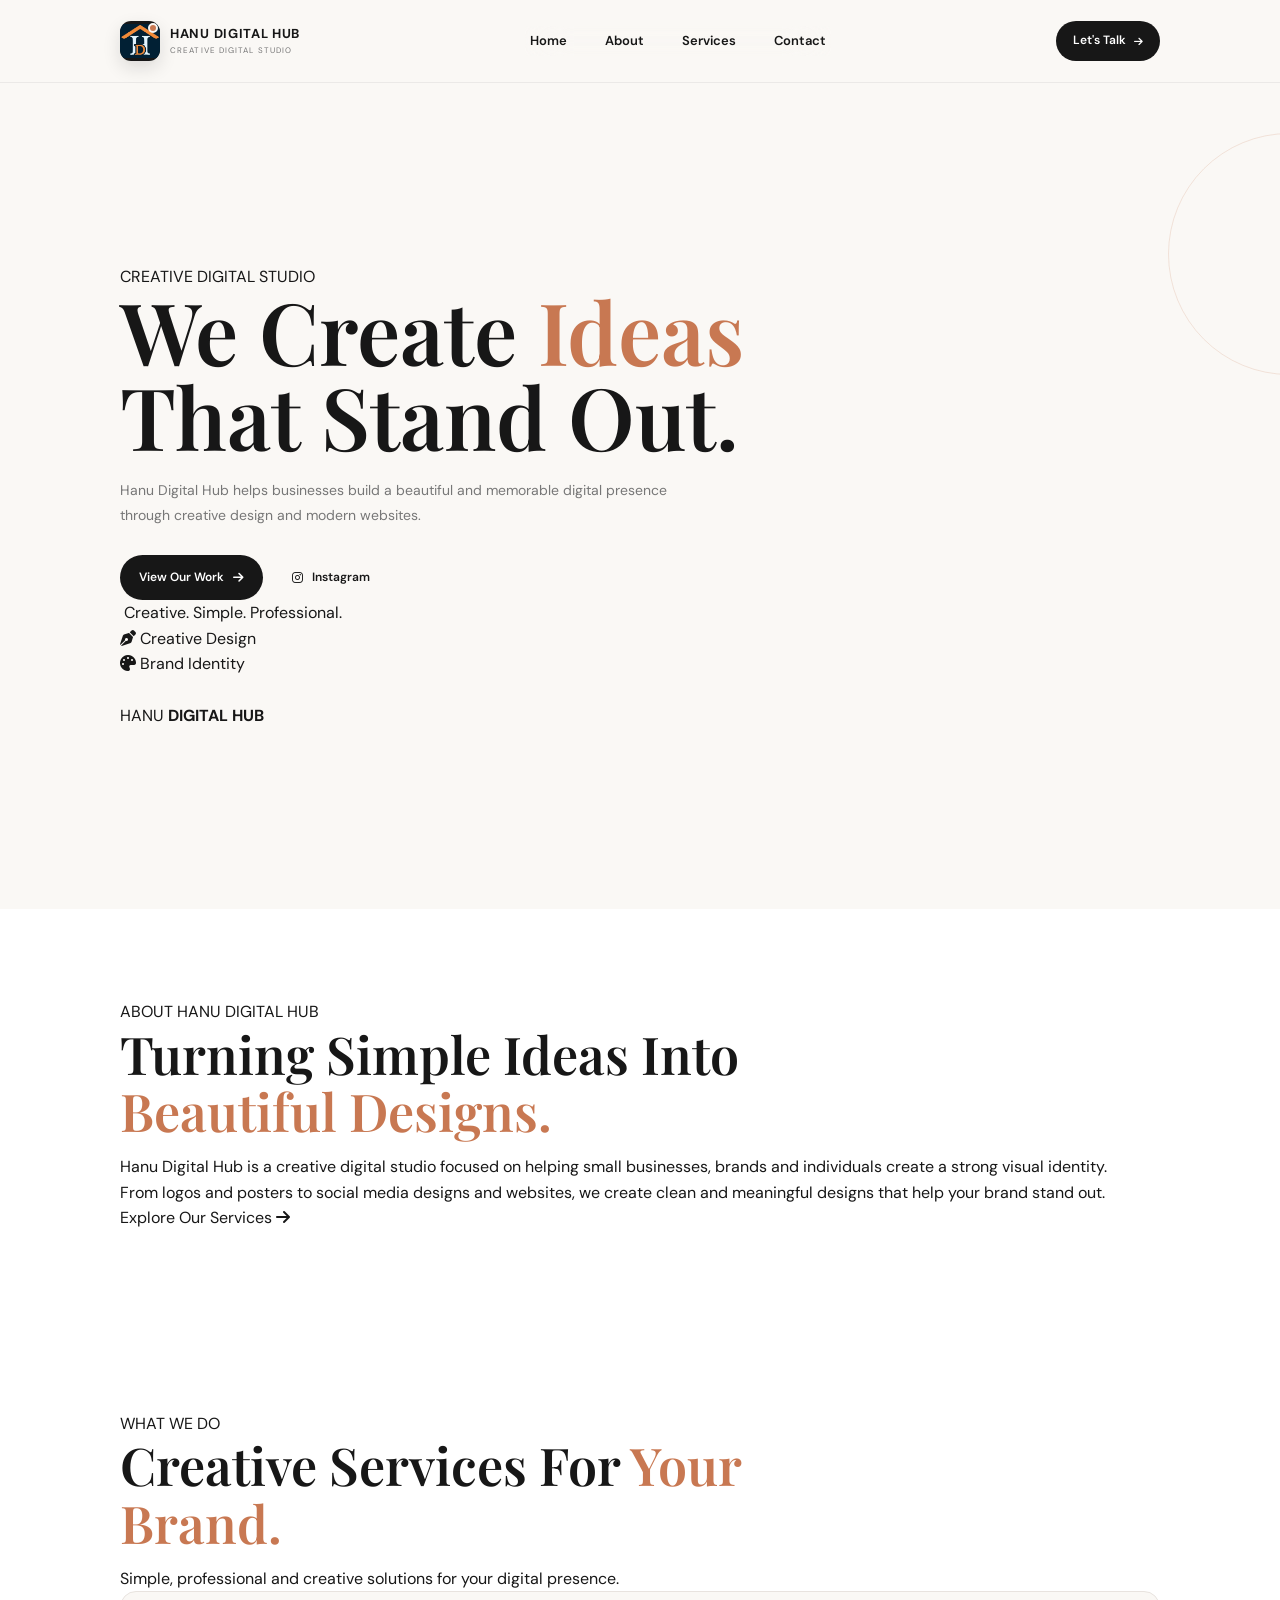
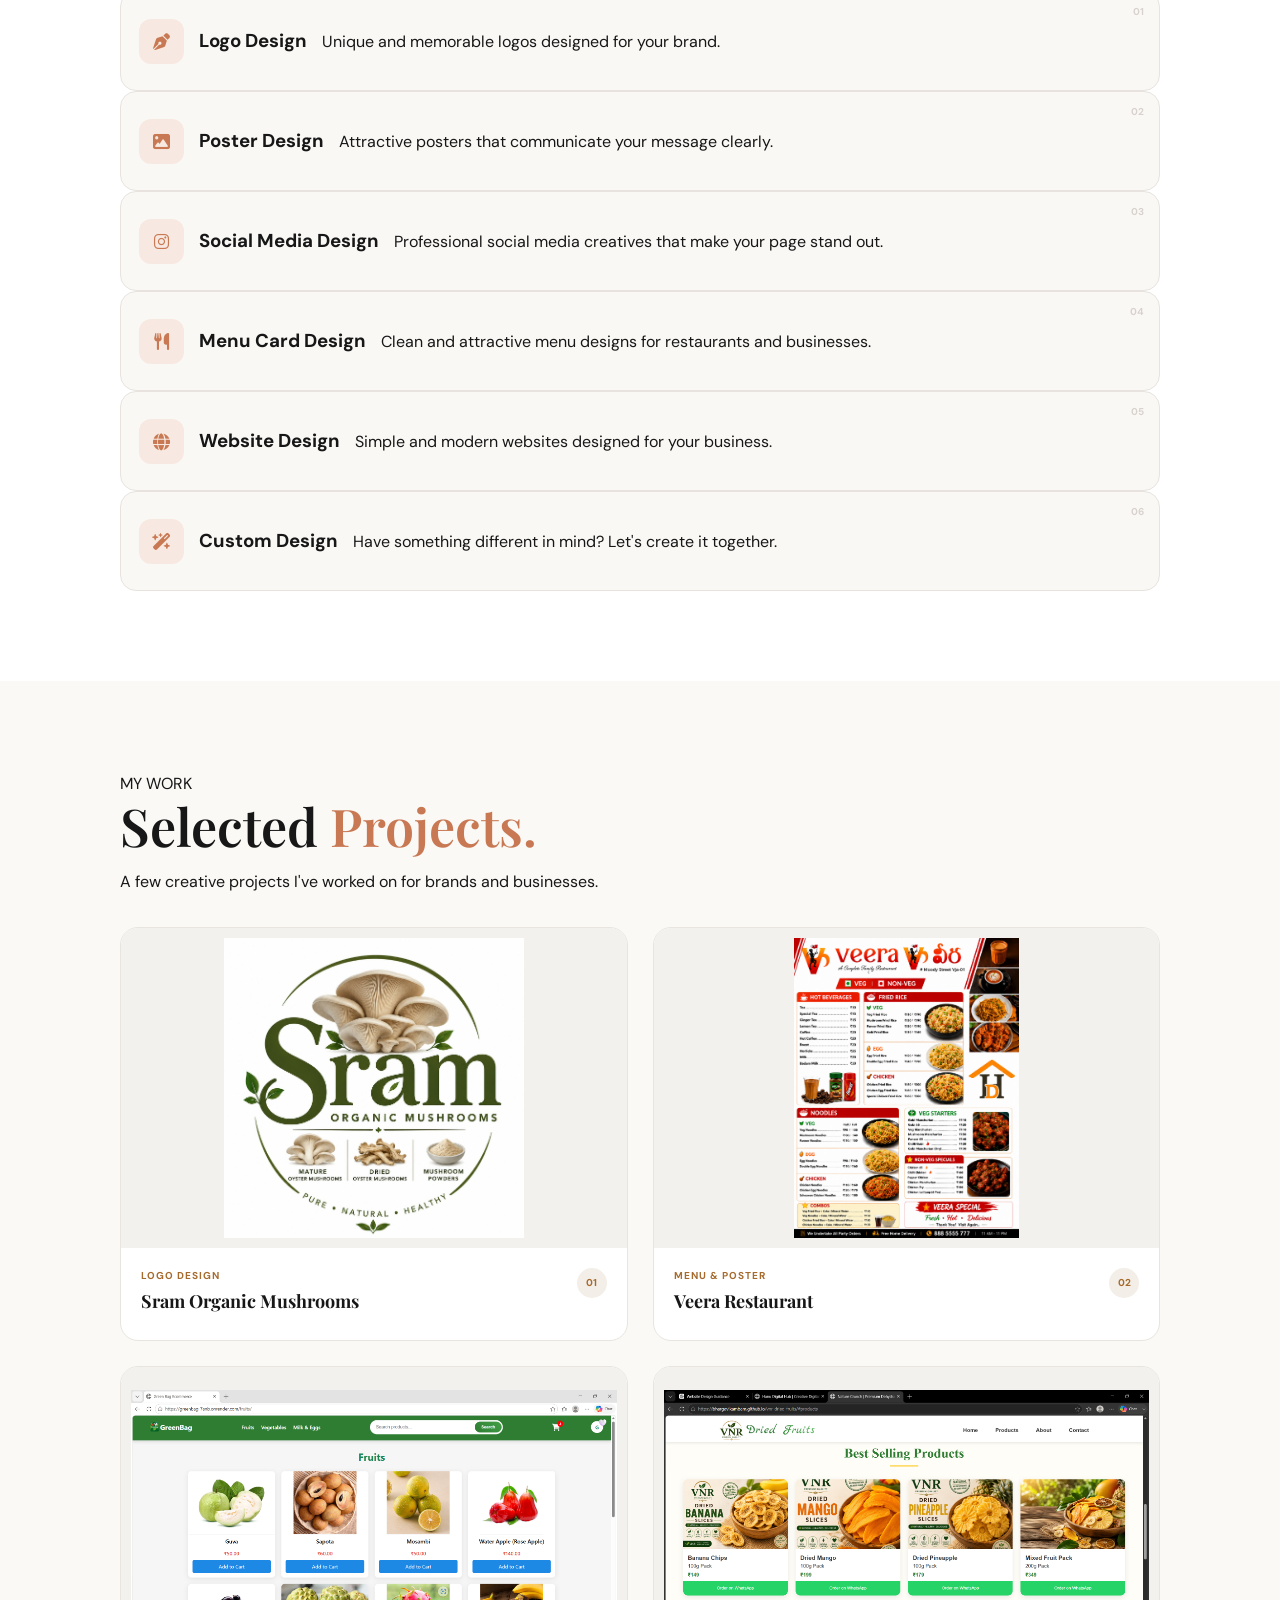
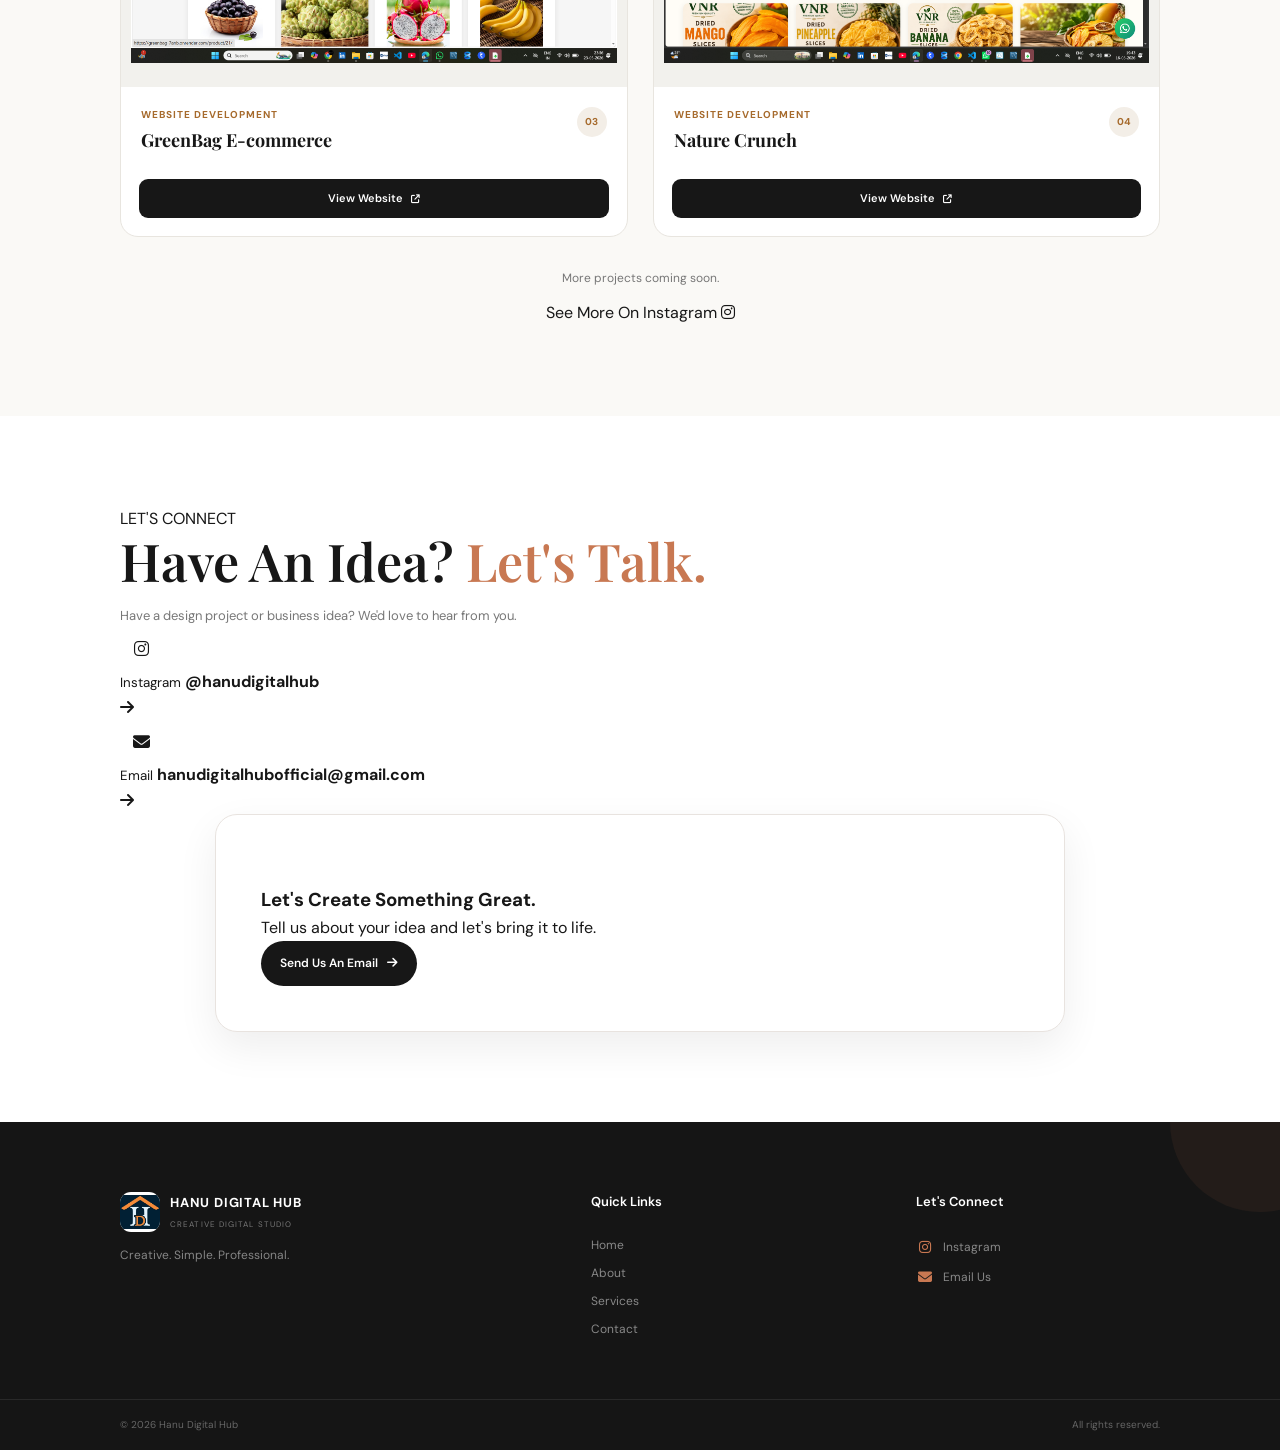
==== index.html @ 03ef4102 "Initial Hanu Digital Hub website" ====
<!DOCTYPE html>
<html lang="en">

<head>

    <meta charset="UTF-8">

    <meta name="viewport" content="width=device-width, initial-scale=1.0">

    <meta name="description"
        content="Hanu Digital Hub - Creative digital design studio offering logo, poster, social media and website design.">

    <title>Hanu Digital Hub | Creative Digital Studio</title>


    <!-- Google Fonts -->

    <link rel="preconnect" href="https://fonts.googleapis.com">

    <link rel="preconnect" href="https://fonts.gstatic.com" crossorigin>

    <link href="https://fonts.googleapis.com/css2?family=DM+Sans:wght@400;500;600;700&family=Playfair+Display:wght@500;600;700&display=swap"
        rel="stylesheet">


    <!-- Font Awesome -->

    <link rel="stylesheet"
        href="https://cdnjs.cloudflare.com/ajax/libs/font-awesome/6.7.2/css/all.min.css">


    <!-- Your CSS -->

    <link rel="stylesheet" href="style.css">

</head>


<body>


    <!-- =========================
         NAVBAR
    ========================== -->
<header class="header">

    <div class="container nav">

        <!-- Brand -->
        <a href="index.html" class="brand">

            <div class="brand-mark">
    <img src="images/logo.jpg" alt="Hanu Digital Hub Logo">
</div>

            <div class="brand-text">

                <strong>
                    HANU DIGITAL HUB
                </strong>

                <span>
                    Creative Digital Studio
                </span>

            </div>

        </a>


        <!-- Mobile Menu Button -->

        <input
            type="checkbox"
            id="menu-toggle"
            class="menu-checkbox"
        >

        <label
            for="menu-toggle"
            class="menu-button"
            aria-label="Open menu"
        >

            <span></span>
            <span></span>
            <span></span>

        </label>


        <!-- Navigation -->

        <nav class="nav-menu">

            <a href="index.html">
                Home
            </a>

            <a href="about.html">
                About
            </a>

            <a href="services.html">
                Services
            </a>

            <a href="contact.html">
                Contact
            </a>

        </nav>


        <!-- Desktop CTA -->

        <a href="contact.html" class="nav-contact">
            Let's Talk
            <i class="fa-solid fa-arrow-right"></i>
        </a>

    </div>

</header>



    <!-- =========================
         HOME
    ========================== -->

    <section id="home" class="hero">

        <div class="container hero-container">


            <div class="hero-content">


                <span class="section-label">
                    CREATIVE DIGITAL STUDIO
                </span>


                <h1>
                    We Create
                    <span>Ideas</span>
                    That Stand Out.
                </h1>


                <p>
                    Hanu Digital Hub helps businesses build
                    a beautiful and memorable digital presence
                    through creative design and modern websites.
                </p>


                <div class="hero-buttons">

                    <a href="#portfolio" class="btn btn-primary">
                        View Our Work
                        <i class="fa-solid fa-arrow-right"></i>
                    </a>


                    <a href="https://www.instagram.com/hanudigitalhub/"
                        target="_blank"
                        class="btn btn-outline">

                        <i class="fa-brands fa-instagram"></i>

                        Instagram

                    </a>

                </div>


                <!-- Small trust line -->

                <div class="hero-note">

                    <i class="fa-solid fa-sparkles"></i>

                    <span>
                        Creative. Simple. Professional.
                    </span>

                </div>


            </div>


            <!-- Hero Visual -->

            <div class="hero-visual">

                <div class="hero-card card-one">

                    <i class="fa-solid fa-pen-nib"></i>

                    <span>
                        Creative Design
                    </span>

                </div>


                <div class="hero-card card-two">

                    <i class="fa-solid fa-palette"></i>

                    <span>
                        Brand Identity
                    </span>

                </div>

<br>
                <div class="hero-main-circle">

                    <div>

                        <span>
                            HANU
                        </span>

                        <strong>
                            DIGITAL HUB
                        </strong>

                    </div>

                </div>

            </div>


        </div>

    </section>



    <!-- =========================
         ABOUT
    ========================== -->

    <section id="about" class="section about">

        <div class="container about-container">


            <div class="about-content">

                <span class="section-label">
                    ABOUT HANU DIGITAL HUB
                </span>


                <h2>
                    Turning Simple Ideas Into
                    <span>Beautiful Designs.</span>
                </h2>


                <p>
                    Hanu Digital Hub is a creative digital studio
                    focused on helping small businesses, brands
                    and individuals create a strong visual identity.
                </p>


                <p>
                    From logos and posters to social media designs
                    and websites, we create clean and meaningful
                    designs that help your brand stand out.
                </p>


                <a href="#services" class="text-link">

                    Explore Our Services

                    <i class="fa-solid fa-arrow-right"></i>

                </a>

            </div>


        </div>

    </section>



    <!-- =========================
         SERVICES
    ========================== -->

    <section id="services" class="section services">

        <div class="container">


            <div class="section-heading centered">

                <span class="section-label">
                    WHAT WE DO
                </span>

                <h2>
                    Creative Services For
                    <span>Your Brand.</span>
                </h2>

                <p>
                    Simple, professional and creative solutions
                    for your digital presence.
                </p>

            </div>


            <div class="services-grid">


                <!-- Service 1 -->

                <div class="service-card">

                    <div class="service-icon">

                        <i class="fa-solid fa-pen-nib"></i>

                    </div>

                    <span class="service-number">
                        01
                    </span>

                    <h3>
                        Logo Design
                    </h3>

                    <p>
                        Unique and memorable logos
                        designed for your brand.
                    </p>

                </div>


                <!-- Service 2 -->

                <div class="service-card">

                    <div class="service-icon">

                        <i class="fa-solid fa-image"></i>

                    </div>

                    <span class="service-number">
                        02
                    </span>

                    <h3>
                        Poster Design
                    </h3>

                    <p>
                        Attractive posters that
                        communicate your message clearly.
                    </p>

                </div>


                <!-- Service 3 -->

                <div class="service-card">

                    <div class="service-icon">

                        <i class="fa-brands fa-instagram"></i>

                    </div>

                    <span class="service-number">
                        03
                    </span>

                    <h3>
                        Social Media Design
                    </h3>

                    <p>
                        Professional social media creatives
                        that make your page stand out.
                    </p>

                </div>


                <!-- Service 4 -->

                <div class="service-card">

                    <div class="service-icon">

                        <i class="fa-solid fa-utensils"></i>

                    </div>

                    <span class="service-number">
                        04
                    </span>

                    <h3>
                        Menu Card Design
                    </h3>

                    <p>
                        Clean and attractive menu designs
                        for restaurants and businesses.
                    </p>

                </div>


                <!-- Service 5 -->

                <div class="service-card">

                    <div class="service-icon">

                        <i class="fa-solid fa-globe"></i>

                    </div>

                    <span class="service-number">
                        05
                    </span>

                    <h3>
                        Website Design
                    </h3>

                    <p>
                        Simple and modern websites
                        designed for your business.
                    </p>

                </div>


                <!-- Service 6 -->

                <div class="service-card">

                    <div class="service-icon">

                        <i class="fa-solid fa-wand-magic-sparkles"></i>

                    </div>

                    <span class="service-number">
                        06
                    </span>

                    <h3>
                        Custom Design
                    </h3>

                    <p>
                        Have something different in mind?
                        Let's create it together.
                    </p>

                </div>


            </div>

        </div>

    </section>

<!-- =========================
     SELECTED WORK
========================== -->

<section id="portfolio" class="section portfolio">

    <div class="container">

        <div class="section-heading">

            <span class="section-label">
                MY WORK
            </span>

            <h2>
                Selected
                <span>Projects.</span>
            </h2>

            <p>
                A few creative projects I've worked on
                for brands and businesses.
            </p>

        </div>


        <div class="portfolio-grid">


            <!-- PROJECT 1 - LOGO -->

            <div class="portfolio-card">

                <div class="portfolio-image">

                    <img
                        src="images/logodesign.jpeg"
                        alt="Sram Organic Mushrooms Logo Design"
                    >

                </div>

                <div class="portfolio-info">

                    <div>

                        <span>
                            Logo Design
                        </span>

                        <h3>
                            Sram Organic Mushrooms
                        </h3>

                    </div>

                    <span class="project-number">
                        01
                    </span>

                </div>

            </div>



            <!-- PROJECT 2 - MENU POSTER -->

            <div class="portfolio-card">

                <div class="portfolio-image">

                    <img
                        src="images/poster.png"
                        alt="Veera Restaurant Menu Poster Design"
                    >

                </div>

                <div class="portfolio-info">

                    <div>

                        <span>
                            Menu & Poster
                        </span>

                        <h3>
                            Veera Restaurant
                        </h3>

                    </div>

                    <span class="project-number">
                        02
                    </span>

                </div>

            </div>



            <!-- PROJECT 3 - WEBSITE -->

            <div class="portfolio-card">

                <div class="portfolio-image">

                    <img
                        src="images/project.png"
                        alt="GreenBag E-commerce Website"
                    >

                </div>

                <div class="portfolio-info">

                    <div>

                        <span>
                            Website Development
                        </span>

                        <h3>
                            GreenBag E-commerce
                        </h3>

                    </div>

                    <span class="project-number">
                        03
                    </span>

                </div>

                <a
                    href="https://greenbag-7anb.onrender.com/"
                    target="_blank"
                    rel="noopener noreferrer"
                    class="project-view"
                >
                    View Website
                    <i class="fa-solid fa-arrow-up-right-from-square"></i>
                </a>

            </div>
            <!-- PROJECT 5 - NATURE CRUNCH -->

<div class="portfolio-card">

    <div class="portfolio-image">

        <img
            src="images/project2.png"
            alt="Nature Crunch Dehydrated Fruits Website"
        >

    </div>

    <div class="portfolio-info">

        <div>

            <span>
                Website Development
            </span>

            <h3>
                Nature Crunch
            </h3>

        </div>

        <span class="project-number">
            04
        </span>

    </div>

    <a
        href="https://bhargavikambam.github.io/vnr-dried-fruits/#products"
        target="_blank"
        rel="noopener noreferrer"
        class="project-view"
    >
        View Website
        <i class="fa-solid fa-arrow-up-right-from-square"></i>
    </a>

</div>


        </div>


        <div class="portfolio-bottom">

            <p>
                More projects coming soon.
            </p>

            <a
                href="https://www.instagram.com/HANU_DIGITALHUB/"
                target="_blank"
                rel="noopener noreferrer"
                class="text-link"
            >
                See More On Instagram
                <i class="fa-brands fa-instagram"></i>
            </a>

        </div>

    </div>

</section>



    <!-- =========================
         CONTACT
    ========================== -->

    <section id="contact" class="section contact">

        <div class="container contact-container">


            <div class="contact-content">

                <span class="section-label">
                    LET'S CONNECT
                </span>


                <h2>
                    Have An Idea?
                    <span>Let's Talk.</span>
                </h2>


                <p>
                    Have a design project or business idea?
                    We'd love to hear from you.
                </p>


                <!-- Instagram -->

                <a href="https://www.instagram.com/hanudigitalhub/"
                    target="_blank"
                    class="contact-item">

                    <div class="contact-icon">

                        <i class="fa-brands fa-instagram"></i>

                    </div>

                    <div>

                        <small>
                            Instagram
                        </small>

                        <strong>
                            @hanudigitalhub
                        </strong>

                    </div>

                    <i class="fa-solid fa-arrow-right"></i>

                </a>


                <!-- Email -->

                <a href="mailto:hanudigitalhubofficial@gmail.com"
                    class="contact-item">

                    <div class="contact-icon">

                        <i class="fa-solid fa-envelope"></i>

                    </div>

                    <div>

                        <small>
                            Email
                        </small>

                        <strong>
                            hanudigitalhubofficial@gmail.com
                        </strong>

                    </div>

                    <i class="fa-solid fa-arrow-right"></i>

                </a>


            </div>


            <!-- Contact CTA -->

            <div class="contact-box">

                <i class="fa-solid fa-sparkles"></i>

                <h3>
                    Let's Create Something
                    <span>Great.</span>
                </h3>

                <p>
                    Tell us about your idea and
                    let's bring it to life.
                </p>


                <a href="mailto:hanudigitalhubofficial@gmail.com"
                    class="btn btn-primary">

                    Send Us An Email

                    <i class="fa-solid fa-arrow-right"></i>

                </a>

            </div>


        </div>

    </section>

<!-- =========================
     FOOTER
========================= -->

<footer class="footer">

    <div class="container footer-container">

        <!-- Brand -->

        <div class="footer-brand">

            <a href="index.html" class="footer-logo">

               <div class="footer-logo-mark">
    <img src="images/logo.jpg" alt="Hanu Digital Hub Logo">
</div>

                <div>
                    <strong>
                        HANU DIGITAL HUB
                    </strong>

                    <span>
                        Creative Digital Studio
                    </span>
                </div>

            </a>

            <p>
                Creative. Simple. Professional.
            </p>

        </div>


        <!-- Quick Links -->

        <div class="footer-links">

            <h4>
                Quick Links
            </h4>

            <a href="index.html">
                Home
            </a>

            <a href="about.html">
                About
            </a>

            <a href="services.html">
                Services
            </a>

            <a href="contact.html">
                Contact
            </a>

        </div>


        <!-- Connect -->

        <div class="footer-connect">

            <h4>
                Let's Connect
            </h4>

            <a
    href="https://www.instagram.com/HANU_DIGITALHUB/"
                target="_blank"
                rel="noopener noreferrer">

                <i class="fa-brands fa-instagram"></i>

                Instagram

            </a>

            <a
                href="mailto:hanudigitalhubofficial@gmail.com">

                <i class="fa-solid fa-envelope"></i>

                Email Us

            </a>

        </div>

    </div>


    <!-- Bottom -->

    <div class="footer-bottom">

        <div class="container footer-bottom-inner">

            <p>
                © 2026 Hanu Digital Hub
            </p>

            <span>
                All rights reserved.
            </span>

        </div>

    </div>

</footer>


</body>

</html>
---- style.css ----
/* =========================================================
   HANU DIGITAL HUB
   COMPLETE WEBSITE STYLESHEET
   Pages:
   - Home
   - About
   - Services
   - Contact
========================================================= */


/* =========================================================
   1. ROOT VARIABLES
========================================================= */

:root {

    --black: #171717;

    --white: #ffffff;

    --cream: #faf8f5;

    --accent: #c87852;

    --accent-light: #f7e9e1;

    --muted: #777777;

    --border: #e8e3df;

    --light-gray: #f3f1ee;

    --shadow: 0 15px 40px rgba(0, 0, 0, 0.07);

}


/* =========================================================
   2. RESET
========================================================= */

* {
    margin: 0;
    padding: 0;
    box-sizing: border-box;
}

html {
    scroll-behavior: smooth;
}

body {
    margin: 0;

    background: var(--cream);

    color: var(--black);

    font-family: "DM Sans", sans-serif;

    line-height: 1.6;

    overflow-x: hidden;
}

img {
    max-width: 100%;

    display: block;
}

a {
    color: inherit;

    text-decoration: none;
}

button,
input,
textarea {
    font-family: inherit;
}

button {
    cursor: pointer;
}


/* =========================================================
   3. COMMON CONTAINER
========================================================= */

.container {
    width: 100%;

    max-width: 1120px;

    margin: 0 auto;

    padding-left: 20px;
    padding-right: 20px;
}


/* =========================================================
   4. COMMON SECTION
========================================================= */

.section {
    padding-top: 70px;

    padding-bottom: 70px;
}

.section-tag {
    display: inline-block;

    margin-bottom: 12px;

    color: var(--accent);

    font-size: 10px;

    font-weight: 700;

    letter-spacing: 1.8px;

    text-transform: uppercase;
}

.section h2 {
    max-width: 700px;

    margin-bottom: 15px;

    font-family: "Playfair Display", serif;

    font-size: clamp(30px, 7vw, 52px);

    line-height: 1.1;

    font-weight: 600;
}

.section h2 span,
.page-hero h1 span {
    color: var(--accent);
}

.section-description {
    max-width: 650px;

    color: var(--muted);

    font-size: 14px;

    line-height: 1.8;
}


/* =========================================================
   5. PAGE HERO
========================================================= */

.page-hero {
    position: relative;

    padding-top: 75px;

    padding-bottom: 65px;

    overflow: hidden;

    background:
        radial-gradient(
            circle at 90% 20%,
            rgba(200, 120, 82, 0.12),
            transparent 30%
        );
}

.page-hero::after {
    content: "";

    position: absolute;

    width: 130px;
    height: 130px;

    border: 1px solid rgba(200, 120, 82, 0.18);

    border-radius: 50%;

    right: -60px;

    bottom: -60px;

    animation: floatCircle 5s ease-in-out infinite;
}

.page-hero h1 {
    max-width: 700px;

    margin-bottom: 18px;

    font-family: "Playfair Display", serif;

    font-size: clamp(42px, 10vw, 76px);

    line-height: 1.02;

    font-weight: 600;

    animation: fadeUp 0.7s ease both;
}

.page-hero p {
    max-width: 620px;

    color: var(--muted);

    font-size: 14px;

    line-height: 1.8;

    animation: fadeUp 0.7s ease 0.15s both;
}


/* =========================================================
   6. HEADER
========================================================= */

.header {
    position: sticky;

    top: 0;

    z-index: 1000;

    background: rgba(250, 248, 245, 0.94);

    backdrop-filter: blur(18px);

    -webkit-backdrop-filter: blur(18px);

    border-bottom: 1px solid rgba(0, 0, 0, 0.06);

    animation: headerReveal 0.6s ease both;
}

.nav {
    min-height: 74px;

    display: flex;

    align-items: center;

    justify-content: space-between;
}


/* =========================================================
   7. BRAND
========================================================= */

.brand {
    display: flex;

    align-items: center;

    gap: 10px;

    transition: 0.3s ease;
}

.brand:hover {
    transform: translateY(-1px);
}

.brand-mark {
    position: relative;

    width: 40px;
    height: 40px;

    flex-shrink: 0;

    display: grid;

    place-items: center;

    background: var(--black);

    border-radius: 11px;

    overflow: hidden;

    box-shadow:
        0 7px 18px rgba(0, 0, 0, 0.12);

    transition: 0.3s ease;
}

.brand-mark img {
    width: 100%;
    height: 100%;

    object-fit: contain;

    border-radius: inherit;
}

.brand-mark::after {
    content: "";

    position: absolute;

    width: 6px;
    height: 6px;

    top: 2px;
    right: 2px;

    background: var(--accent);

    border: 2px solid var(--cream);

    border-radius: 50%;
}

.brand:hover .brand-mark {
    transform: rotate(-4deg);

    background: var(--accent);
}

.brand-text {
    display: flex;

    flex-direction: column;

    line-height: 1.1;
}

.brand-text strong {
    font-size: 13px;

    letter-spacing: 0.7px;
}

.brand-text span {
    margin-top: 4px;

    color: var(--muted);

    font-size: 8px;

    letter-spacing: 1.1px;

    text-transform: uppercase;
}


/* =========================================================
   8. MOBILE MENU
========================================================= */

.menu-checkbox {
    display: none;
}

.menu-button {
    width: 42px;
    height: 42px;

    display: flex;

    flex-direction: column;

    justify-content: center;

    align-items: center;

    gap: 5px;

    background: var(--white);

    border: 1px solid var(--border);

    border-radius: 12px;

    cursor: pointer;

    transition: 0.3s ease;
}

.menu-button span {
    width: 18px;
    height: 2px;

    background: var(--black);

    border-radius: 5px;

    transition: 0.3s ease;
}

.menu-button:hover {
    border-color: var(--accent);
}


/* Hamburger to X */

.menu-checkbox:checked ~ .menu-button {
    background: var(--black);

    border-color: var(--black);
}

.menu-checkbox:checked ~ .menu-button span {
    background: var(--white);
}

.menu-checkbox:checked ~ .menu-button span:nth-child(1) {
    transform: translateY(7px) rotate(45deg);
}

.menu-checkbox:checked ~ .menu-button span:nth-child(2) {
    opacity: 0;
}

.menu-checkbox:checked ~ .menu-button span:nth-child(3) {
    transform: translateY(-7px) rotate(-45deg);
}


/* =========================================================
   9. NAVIGATION
========================================================= */

.nav-menu {
    position: absolute;

    top: 74px;

    left: 14px;
    right: 14px;

    display: flex;

    flex-direction: column;

    gap: 3px;

    padding: 9px;

    background: rgba(255, 255, 255, 0.98);

    backdrop-filter: blur(20px);

    border: 1px solid var(--border);

    border-radius: 18px;

    box-shadow: 0 20px 50px rgba(0, 0, 0, 0.12);

    opacity: 0;

    visibility: hidden;

    transform: translateY(-12px);

    transition:
        opacity 0.3s ease,
        visibility 0.3s ease,
        transform 0.3s ease;
}

.menu-checkbox:checked ~ .nav-menu {
    opacity: 1;

    visibility: visible;

    transform: translateY(0);
}

.nav-menu a {
    padding: 13px 15px;

    border-radius: 11px;

    color: var(--black);

    font-size: 14px;

    font-weight: 600;

    transition: 0.25s ease;
}

.nav-menu a:hover {
    color: var(--accent);

    background: var(--accent-light);

    padding-left: 20px;
}


/* =========================================================
   10. DESKTOP NAVIGATION
========================================================= */

.nav-contact {
    display: none;

    align-items: center;

    gap: 8px;

    padding: 10px 17px;

    background: var(--black);

    color: var(--white);

    border-radius: 50px;

    font-size: 12px;

    font-weight: 600;

    transition: 0.3s ease;
}

.nav-contact:hover {
    background: var(--accent);

    transform: translateY(-2px);

    box-shadow:
        0 8px 20px rgba(200, 120, 82, 0.25);
}

.nav-contact i {
    font-size: 10px;

    transition: 0.3s ease;
}

.nav-contact:hover i {
    transform: translateX(3px);
}


/* =========================================================
   11. BUTTONS
========================================================= */

.btn {
    display: inline-flex;

    align-items: center;

    justify-content: center;

    gap: 9px;

    min-height: 45px;

    padding: 11px 19px;

    border-radius: 50px;

    font-size: 12px;

    font-weight: 600;

    transition: 0.3s ease;
}

.btn-primary {
    background: var(--black);

    color: var(--white);
}

.btn-primary:hover {
    background: var(--accent);

    transform: translateY(-3px);

    box-shadow:
        0 10px 25px rgba(200, 120, 82, 0.22);
}

.btn-instagram {
    background: #f2e5df;

    color: var(--black);
}

.btn-instagram:hover {
    background: var(--accent);

    color: white;

    transform: translateY(-3px);
}


/* =========================================================
   12. HOME / HERO
========================================================= */

.hero {
    position: relative;

    min-height: calc(100vh - 74px);

    display: flex;

    align-items: center;

    padding-top: 70px;

    padding-bottom: 70px;

    overflow: hidden;
}

.hero::before {
    content: "";

    position: absolute;

    width: 240px;
    height: 240px;

    top: 50px;
    right: -130px;

    border: 1px solid rgba(200, 120, 82, 0.18);

    border-radius: 50%;

    animation: floatCircle 6s ease-in-out infinite;
}

.hero-content {
    position: relative;

    z-index: 2;
}

.hero h1 {
    max-width: 800px;

    margin-bottom: 20px;

    font-family: "Playfair Display", serif;

    font-size: clamp(45px, 11vw, 82px);

    line-height: 0.98;

    font-weight: 600;

    animation: fadeUp 0.8s ease both;
}

.hero h1 span {
    color: var(--accent);
}

.hero p {
    max-width: 580px;

    margin-bottom: 27px;

    color: var(--muted);

    font-size: 14px;

    line-height: 1.8;

    animation: fadeUp 0.8s ease 0.15s both;
}

.hero-buttons {
    display: flex;

    flex-wrap: wrap;

    gap: 10px;

    animation: fadeUp 0.8s ease 0.3s both;
}


/* =========================================================
   13. ABOUT PAGE
========================================================= */

.about {
    background: var(--white);
}

.about-highlight {
    display: flex;

    align-items: flex-start;

    gap: 15px;

    margin-top: 25px;

    padding: 20px;

    background: var(--cream);

    border: 1px solid var(--border);

    border-radius: 16px;

    transition: 0.3s ease;
}

.about-highlight:hover {
    transform: translateY(-4px);

    box-shadow: var(--shadow);

    border-color: rgba(200, 120, 82, 0.35);
}

.highlight-icon {
    width: 42px;
    height: 42px;

    flex-shrink: 0;

    display: grid;

    place-items: center;

    background: var(--accent-light);

    color: var(--accent);

    border-radius: 12px;

    transition: 0.3s ease;
}

.about-highlight:hover .highlight-icon {
    background: var(--accent);

    color: var(--white);

    transform: rotate(-5deg);
}

.about-highlight h3 {
    margin-bottom: 4px;

    font-size: 15px;
}

.about-highlight p {
    color: var(--muted);

    font-size: 12px;

    line-height: 1.7;
}


/* =========================================================
   14. SERVICES PAGE
========================================================= */

.services {
    background: var(--white);
}

.services-list {
    display: flex;

    flex-direction: column;

    gap: 14px;

    margin-top: 30px;
}

.service-card {
    position: relative;

    display: flex;

    align-items: center;

    gap: 15px;

    min-height: 100px;

    padding: 18px;

    background: var(--cream);

    border: 1px solid var(--border);

    border-radius: 16px;

    overflow: hidden;

    transition: 0.3s ease;
}

.service-card:hover {
    transform: translateY(-4px);

    border-color: var(--accent);

    background: var(--white);

    box-shadow: var(--shadow);
}

.service-icon {
    width: 45px;
    height: 45px;

    flex-shrink: 0;

    display: grid;

    place-items: center;

    background: var(--accent-light);

    color: var(--accent);

    border-radius: 12px;

    font-size: 17px;

    transition: 0.3s ease;
}

.service-card:hover .service-icon {
    background: var(--accent);

    color: var(--white);

    transform: rotate(-5deg);
}

.service-text {
    padding-right: 25px;
}

.service-text h3 {
    margin-bottom: 5px;

    font-size: 15px;
}

.service-text p {
    margin: 0;

    color: var(--muted);

    font-size: 11px;

    line-height: 1.6;
}

.service-number {
    position: absolute;

    top: 12px;

    right: 15px;

    color: #d8d2ce;

    font-size: 10px;

    font-weight: 700;
}


/* =========================================================
   15. WHY US
========================================================= */

.why-us {
    background: var(--cream);
}

.why-us > .container > p {
    max-width: 620px;

    color: var(--muted);

    font-size: 14px;

    line-height: 1.8;
}

.why-points {
    display: grid;

    gap: 12px;

    margin-top: 25px;
}

.why-points div {
    display: flex;

    align-items: center;

    gap: 10px;

    font-size: 12px;
}

.why-points i {
    width: 22px;
    height: 22px;

    flex-shrink: 0;

    display: grid;

    place-items: center;

    background: var(--accent-light);

    color: var(--accent);

    border-radius: 50%;

    font-size: 9px;
}


/* =========================================================
   16. CONTACT PAGE
========================================================= */

.contact {
    background: var(--white);
}

.contact-box {
    max-width: 850px;

    margin: 0 auto;

    padding: 25px;

    background: var(--white);

    border: 1px solid var(--border);

    border-radius: 22px;

    box-shadow: var(--shadow);

    animation: fadeUp 0.7s ease both;
}

.contact-content p {
    max-width: 600px;

    color: var(--muted);

    font-size: 13px;

    line-height: 1.8;
}


/* =========================================================
   17. CONTACT OPTIONS
========================================================= */

.contact-options {
    display: flex;

    flex-direction: column;

    gap: 10px;

    margin-top: 25px;
}

.contact-card {
    display: flex;

    align-items: center;

    gap: 12px;

    padding: 15px;

    background: var(--cream);

    border: 1px solid var(--border);

    border-radius: 14px;

    transition: 0.3s ease;
}

.contact-card:hover {
    transform: translateY(-3px);

    border-color: var(--accent);

    box-shadow: var(--shadow);
}

.contact-card > i {
    margin-left: auto;

    color: #aaa;

    font-size: 11px;

    transition: 0.3s ease;
}

.contact-card:hover > i {
    color: var(--accent);

    transform: translateX(3px);
}

.contact-icon {
    width: 42px;
    height: 42px;

    flex-shrink: 0;

    display: grid;

    place-items: center;

    border-radius: 12px;

    font-size: 17px;
}

.contact-icon.instagram {
    background: #f2e5df;

    color: var(--accent);
}

.contact-icon.email {
    background: #eeeae7;

    color: var(--black);
}

.contact-card small {
    display: block;

    margin-bottom: 3px;

    color: var(--muted);

    font-size: 8px;

    letter-spacing: 1px;

    font-weight: 700;
}

.contact-card strong {
    display: block;

    font-size: 12px;

    word-break: break-word;
}


/* =========================================================
   18. CONTACT FORM
========================================================= */

.contact-form {
    margin-top: 30px;

    padding-top: 30px;

    border-top: 1px solid var(--border);
}

.form-group {
    margin-bottom: 18px;
}

.form-group label {
    display: block;

    margin-bottom: 7px;

    color: var(--black);

    font-size: 12px;

    font-weight: 600;
}

.form-group input,
.form-group textarea {
    width: 100%;

    padding: 14px 15px;

    background: var(--cream);

    color: var(--black);

    border: 1px solid var(--border);

    border-radius: 12px;

    outline: none;

    font-size: 13px;

    transition: 0.3s ease;
}

.form-group textarea {
    min-height: 130px;

    resize: vertical;
}

.form-group input::placeholder,
.form-group textarea::placeholder {
    color: #aaa;
}

.form-group input:focus,
.form-group textarea:focus {
    background: var(--white);

    border-color: var(--accent);

    box-shadow:
        0 0 0 3px rgba(200, 120, 82, 0.08);
}

.form-button {
    width: 100%;

    border: none;
}

.form-note {
    display: flex;

    justify-content: center;

    align-items: center;

    gap: 6px;

    margin-top: 12px;

    color: #999;

    font-size: 10px;
}

.form-note i {
    color: var(--accent);
}


/* =========================================================
   19. FOOTER
========================================================= */

.footer {
    position: relative;

    padding-top: 55px;

    background: #151515;

    color: var(--white);

    overflow: hidden;
}

.footer::before {
    content: "";

    position: absolute;

    width: 180px;
    height: 180px;

    top: -90px;

    right: -70px;

    background: rgba(200, 120, 82, 0.08);

    border-radius: 50%;

    pointer-events: none;
}

.footer-container {
    position: relative;

    z-index: 1;

    display: grid;

    gap: 38px;
}


/* =========================================================
   20. FOOTER BRAND
========================================================= */

.footer-logo {
    display: inline-flex;

    align-items: center;

    gap: 10px;

    margin-bottom: 14px;

    transition: 0.3s ease;
}

.footer-logo:hover {
    transform: translateY(-2px);
}

.footer-logo-mark {
    width: 40px;
    height: 40px;

    display: grid;

    place-items: center;

    flex-shrink: 0;

    background: var(--white);

    border-radius: 11px;

    overflow: hidden;

    transition: 0.3s ease;
}

.footer-logo-mark img {
    width: 100%;
    height: 100%;

    object-fit: contain;
}

.footer-logo:hover .footer-logo-mark {
    background: var(--accent);

    transform: rotate(-5deg);
}

.footer-logo strong {
    display: block;

    color: var(--white);

    font-size: 13px;

    letter-spacing: 0.8px;
}

.footer-logo span {
    display: block;

    margin-top: 4px;

    color: #777;

    font-size: 8px;

    letter-spacing: 1.1px;

    text-transform: uppercase;
}

.footer-brand > p {
    color: #858585;

    font-size: 12px;
}


/* =========================================================
   21. FOOTER LINKS
========================================================= */

.footer h4 {
    margin-bottom: 14px;

    color: var(--white);

    font-size: 13px;

    font-weight: 600;
}

.footer-links {
    display: flex;

    flex-direction: column;

    gap: 9px;
}

.footer-links a {
    width: fit-content;

    color: #888;

    font-size: 12px;

    transition: 0.25s ease;
}

.footer-links a:hover {
    color: var(--accent);

    transform: translateX(4px);
}


/* =========================================================
   22. FOOTER CONNECT
========================================================= */

.footer-connect {
    display: flex;

    flex-direction: column;

    gap: 11px;
}

.footer-connect a {
    width: fit-content;

    display: flex;

    align-items: center;

    gap: 9px;

    color: #888;

    font-size: 12px;

    transition: 0.25s ease;
}

.footer-connect a i {
    width: 18px;

    color: var(--accent);

    font-size: 14px;

    text-align: center;
}

.footer-connect a:hover {
    color: var(--white);

    transform: translateX(4px);
}


/* =========================================================
   23. FOOTER BOTTOM
========================================================= */

.footer-bottom {
    position: relative;

    margin-top: 45px;

    padding: 17px 0;

    border-top: 1px solid #292929;
}

.footer-bottom-inner {
    display: flex;

    align-items: center;

    justify-content: space-between;

    gap: 10px;
}

.footer-bottom p,
.footer-bottom span {
    color: #666;

    font-size: 10px;
}

.footer-bottom span {
    text-align: right;
}


/* =========================================================
   24. ANIMATIONS
========================================================= */

@keyframes fadeUp {

    from {
        opacity: 0;

        transform: translateY(20px);
    }

    to {
        opacity: 1;

        transform: translateY(0);
    }

}

@keyframes headerReveal {

    from {
        opacity: 0;

        transform: translateY(-15px);
    }

    to {
        opacity: 1;

        transform: translateY(0);
    }

}

@keyframes floatCircle {

    0%,
    100% {
        transform: translateY(0);
    }

    50% {
        transform: translateY(-12px);
    }

}


/* =========================================================
   25. TABLET
========================================================= */

@media (min-width: 600px) {

    .container {
        padding-left: 30px;

        padding-right: 30px;
    }

    .section {
        padding-top: 90px;

        padding-bottom: 90px;
    }

    .contact-box {
        padding: 35px;
    }

    .footer-container {
        grid-template-columns:
            1.5fr
            1fr
            1fr;

        gap: 30px;
    }

}


/* =========================================================
   26. DESKTOP
========================================================= */

@media (min-width: 900px) {

    .container {
        padding-left: 40px;

        padding-right: 40px;
    }

    .nav {
        min-height: 82px;
    }

    /* Hide mobile button */

    .menu-button {
        display: none;
    }

    /* Desktop navigation */

    .nav-menu {
        position: static;

        display: flex;

        flex-direction: row;

        align-items: center;

        gap: 28px;

        padding: 0;

        background: transparent;

        border: none;

        border-radius: 0;

        box-shadow: none;

        opacity: 1;

        visibility: visible;

        transform: none;
    }

    .nav-menu a {
        position: relative;

        padding: 5px;

        font-size: 13px;
    }

    .nav-menu a:hover {
        padding-left: 5px;

        background: transparent;
    }

    .nav-menu a::after {
        content: "";

        position: absolute;

        left: 0;

        bottom: -6px;

        width: 100%;

        height: 2px;

        background: var(--accent);

        border-radius: 5px;

        transform: scaleX(0);

        transform-origin: center;

        transition: 0.3s ease;
    }

    .nav-menu a:hover::after {
        transform: scaleX(1);
    }

    .nav-contact {
        display: flex;
    }


    /* Page hero */

    .page-hero {
        padding-top: 110px;

        padding-bottom: 100px;
    }


    /* Contact */

    .contact-box {
        padding: 45px;
    }

    .contact-options {
        flex-direction: row;
    }

    .contact-card {
        flex: 1;
    }

    .contact-form {
        max-width: 700px;

        margin-left: auto;

        margin-right: auto;
    }


    /* Services */

    .services-list {
        display: grid;

        grid-template-columns:
            repeat(2, 1fr);

        gap: 18px;
    }


    /* Why points */

    .why-points {
        grid-template-columns:
            repeat(2, 1fr);

        max-width: 700px;
    }


    /* Footer */

    .footer {
        padding-top: 70px;
    }

    .footer-container {
        grid-template-columns:
            1.6fr
            1fr
            1fr;

        gap: 80px;
    }

    .footer-bottom {
        margin-top: 60px;
    }

}


/* =========================================================
   27. LARGE DESKTOP
========================================================= */

@media (min-width: 1200px) {

    .hero h1 {
        font-size: 86px;
    }

}


/* =========================================================
   28. SMALL MOBILE
========================================================= */

@media (max-width: 380px) {

    .container {
        padding-left: 16px;

        padding-right: 16px;
    }

    .brand-text strong {
        font-size: 11px;
    }

    .brand-text span {
        font-size: 7px;
    }

    .brand-mark {
        width: 36px;

        height: 36px;
    }

    .menu-button {
        width: 39px;

        height: 39px;
    }

    .page-hero h1 {
        font-size: 39px;
    }

    .hero h1 {
        font-size: 43px;
    }

    .btn {
        width: 100%;
    }

    .hero-buttons {
        flex-direction: column;
    }

    .footer-bottom-inner {
        align-items: flex-start;

        flex-direction: column;
    }

    .footer-bottom span {
        text-align: left;
    }

}


/* =========================================================
   29. ACCESSIBILITY
========================================================= */

@media (prefers-reduced-motion: reduce) {

    *,
    *::before,
    *::after {
        scroll-behavior: auto !important;

        animation-duration: 0.01ms !important;

        animation-iteration-count: 1 !important;

        transition-duration: 0.01ms !important;
    }

}

/* =====================================================
   PORTFOLIO / SELECTED WORK
===================================================== */

.portfolio {
    background: #faf9f6;
}

.portfolio-grid {
    display: grid;
    grid-template-columns: 1fr;
    gap: 20px;
    margin-top: 32px;
}


/* Portfolio Card */

.portfolio-card {
    background: #ffffff;
    border: 1px solid #e8e5df;
    border-radius: 18px;
    overflow: hidden;
    position: relative;
    transition: transform 0.35s ease,
                box-shadow 0.35s ease;
}

.portfolio-card:hover {
    transform: translateY(-5px);
    box-shadow: 0 15px 35px rgba(0, 0, 0, 0.08);
}


/* Image Area */

.portfolio-image {
    width: 100%;
    height: 260px;
    background: #f2f1ed;
    overflow: hidden;
    display: flex;
    align-items: center;
    justify-content: center;
}


/* Actual Image */

.portfolio-image img {
    width: 100%;
    height: 100%;
    display: block;

    /*
       contain keeps logos/posters fully visible.
       Nothing gets cut.
    */

    object-fit: contain;

    padding: 10px;

    transition: transform 0.45s ease;
}


.portfolio-card:hover .portfolio-image img {
    transform: scale(1.03);
}


/* Project Details */

.portfolio-info {
    min-height: 92px;

    padding: 18px 18px 16px;

    display: flex;
    justify-content: space-between;
    align-items: flex-start;

    gap: 12px;
}


/* Category */

.portfolio-info span:not(.project-number) {
    display: block;

    font-size: 10px;
    font-weight: 700;

    text-transform: uppercase;

    letter-spacing: 1px;

    color: #a66a2c;

    margin-bottom: 6px;
}


/* Project Name */

.portfolio-info h3 {
    margin: 0;

    font-family: "Playfair Display", serif;

    font-size: 18px;

    line-height: 1.3;

    color: #171717;
}


/* Number */

.project-number {
    flex-shrink: 0;

    width: 30px;
    height: 30px;

    border-radius: 50%;

    background: #f3eee7;

    display: flex;
    align-items: center;
    justify-content: center;

    font-size: 10px;

    font-weight: 700;

    color: #a66a2c;
}


/* View Website */

.project-view {
    display: flex;
    align-items: center;
    justify-content: center;

    gap: 8px;

    margin: 0 18px 18px;

    padding: 11px 15px;

    border-radius: 9px;

    background: #171717;

    color: #ffffff;

    text-decoration: none;

    font-size: 11px;

    font-weight: 600;

    transition: 0.3s ease;
}

.project-view:hover {
    background: #a66a2c;
}

.project-view i {
    font-size: 9px;
}


/* Bottom Instagram */

.portfolio-bottom {
    margin-top: 32px;

    display: flex;

    flex-direction: column;

    align-items: center;

    gap: 12px;

    text-align: center;
}

.portfolio-bottom p {
    margin: 0;

    font-size: 12px;

    color: #777;
}


/* =====================================================
   TABLET
===================================================== */

@media (min-width: 650px) {

    .portfolio-grid {
        grid-template-columns: repeat(2, 1fr);
        gap: 22px;
    }

    .portfolio-image {
        height: 280px;
    }

}


/* =====================================================
   DESKTOP
===================================================== */

@media (min-width: 1000px) {

    .portfolio-grid {
        grid-template-columns: repeat(2, 1fr);
        gap: 25px;
    }

    .portfolio-image {
        height: 320px;
    }

    .portfolio-info {
        padding: 20px;
    }

}


/* =====================================================
   JAVASCRIPT EFFECTS
===================================================== */

body {
    opacity: 1;
    transition: opacity 0.3s ease;
}

body.page-loaded {
    opacity: 1;
}

.nav-menu a.active {
    color: var(--accent);
}

@media (min-width: 900px) {

    .nav-menu a.active::after {
        transform: scaleX(1);
    }

}


/* Scroll reveal */

.reveal {
    opacity: 0;

    transform: translateY(20px);

    transition:
        opacity 0.6s ease,
        transform 0.6s ease;
}

.reveal.revealed {
    opacity: 1;

    transform: translateY(0);
}
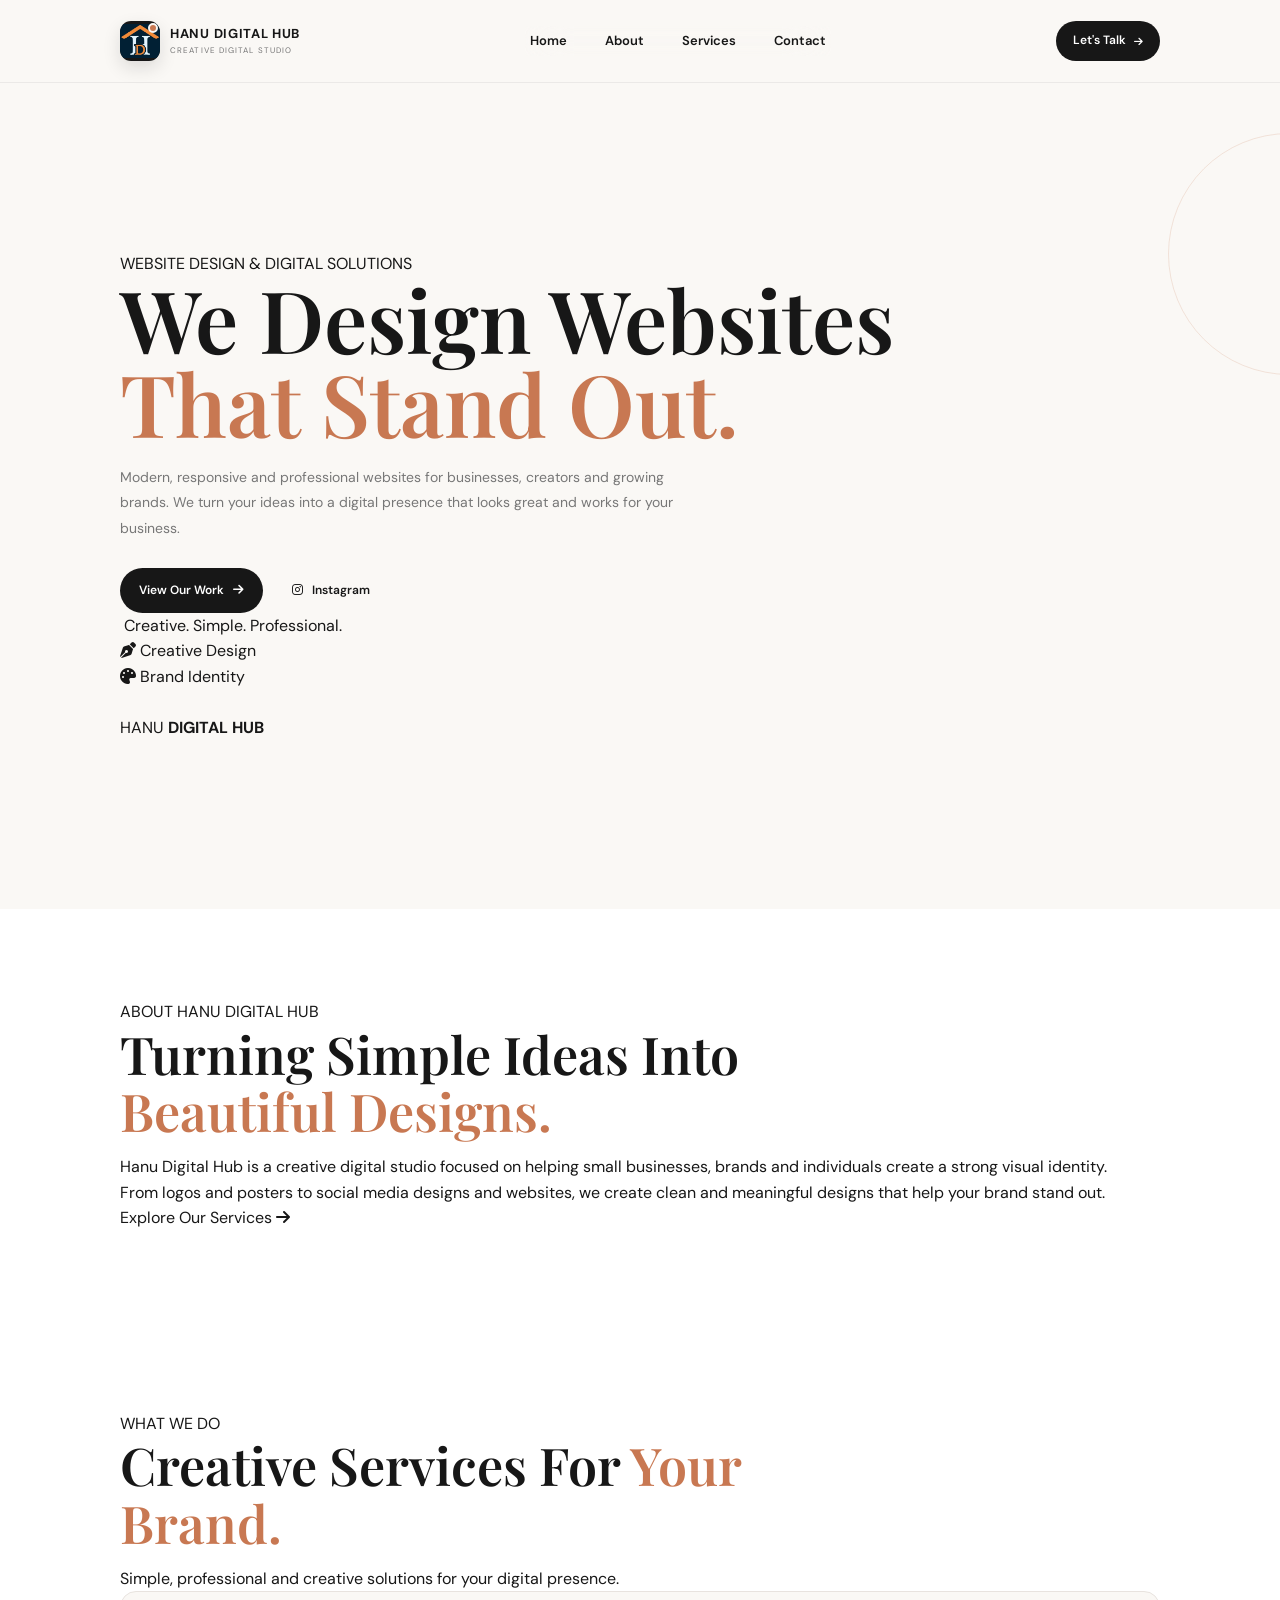
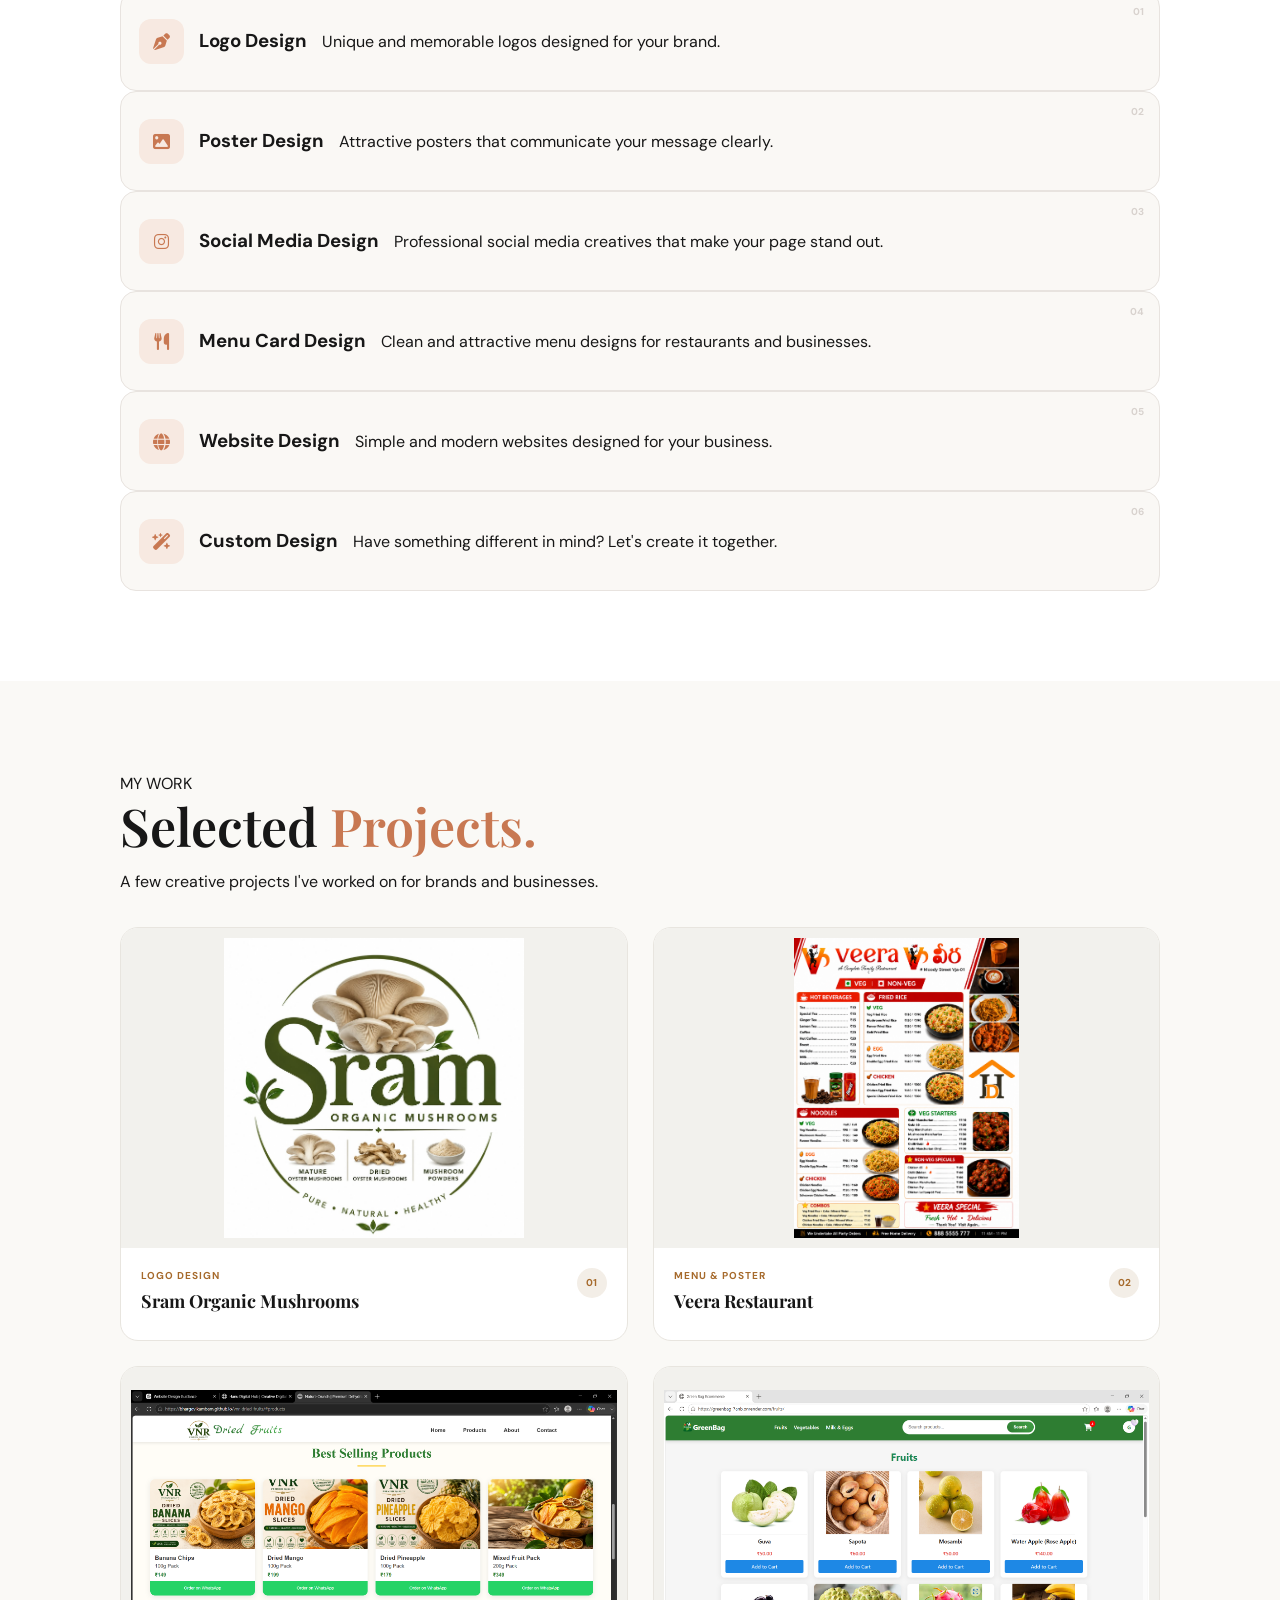
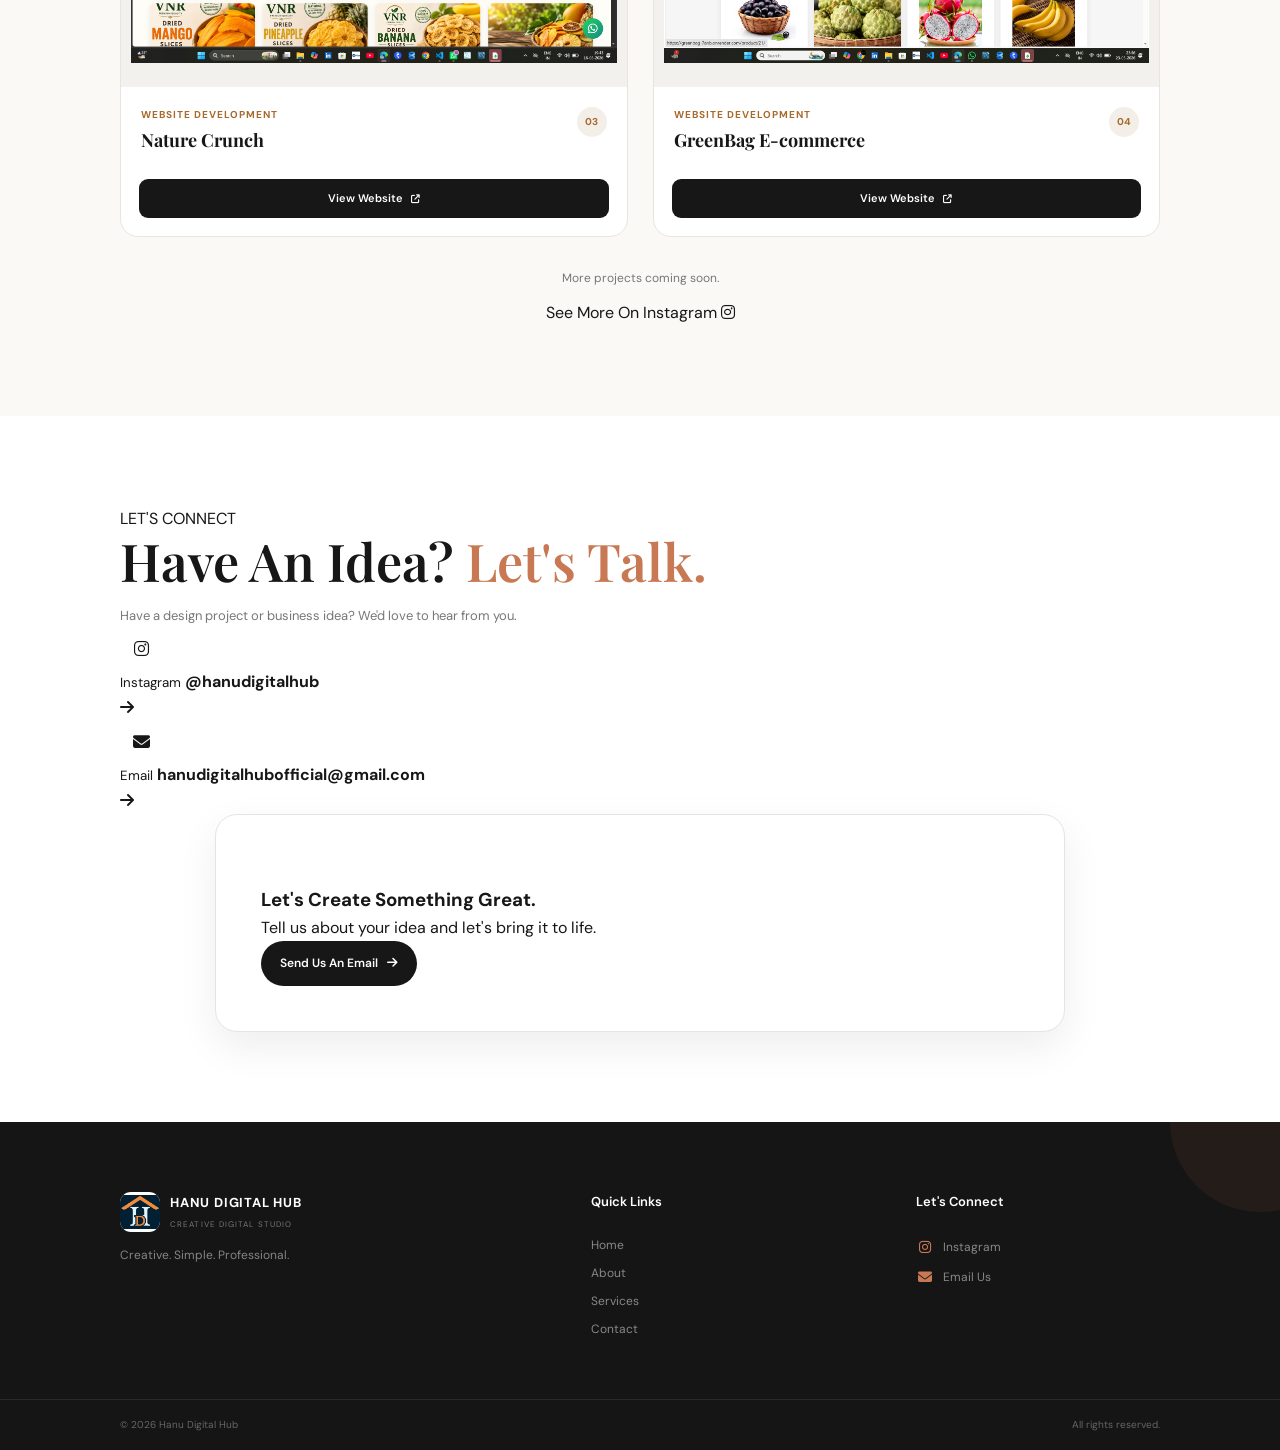
==== commit 570ad43e: "Update contact form" ====
--- a/index.html
+++ b/index.html
@@ -19,14 +19,14 @@
 
     <link rel="preconnect" href="https://fonts.gstatic.com" crossorigin>
 
-    <link href="https://fonts.googleapis.com/css2?family=DM+Sans:wght@400;500;600;700&family=Playfair+Display:wght@500;600;700&display=swap"
+    <link
+        href="https://fonts.googleapis.com/css2?family=DM+Sans:wght@400;500;600;700&family=Playfair+Display:wght@500;600;700&display=swap"
         rel="stylesheet">
 
 
     <!-- Font Awesome -->
 
-    <link rel="stylesheet"
-        href="https://cdnjs.cloudflare.com/ajax/libs/font-awesome/6.7.2/css/all.min.css">
+    <link rel="stylesheet" href="https://cdnjs.cloudflare.com/ajax/libs/font-awesome/6.7.2/css/all.min.css">
 
 
     <!-- Your CSS -->
@@ -42,86 +42,78 @@
     <!-- =========================
          NAVBAR
     ========================== -->
-<header class="header">
-
-    <div class="container nav">
-
-        <!-- Brand -->
-        <a href="index.html" class="brand">
-
-            <div class="brand-mark">
-    <img src="images/logo.jpg" alt="Hanu Digital Hub Logo">
-</div>
-
-            <div class="brand-text">
-
-                <strong>
-                    HANU DIGITAL HUB
-                </strong>
-
-                <span>
-                    Creative Digital Studio
-                </span>
-
-            </div>
-
-        </a>
-
-
-        <!-- Mobile Menu Button -->
-
-        <input
-            type="checkbox"
-            id="menu-toggle"
-            class="menu-checkbox"
-        >
-
-        <label
-            for="menu-toggle"
-            class="menu-button"
-            aria-label="Open menu"
-        >
-
-            <span></span>
-            <span></span>
-            <span></span>
-
-        </label>
-
-
-        <!-- Navigation -->
-
-        <nav class="nav-menu">
-
-            <a href="index.html">
-                Home
+    <header class="header">
+
+        <div class="container nav">
+
+            <!-- Brand -->
+            <a href="index.html" class="brand">
+
+                <div class="brand-mark">
+                    <img src="images/logo.jpg" alt="Hanu Digital Hub Logo">
+                </div>
+
+                <div class="brand-text">
+
+                    <strong>
+                        HANU DIGITAL HUB
+                    </strong>
+
+                    <span>
+                        Creative Digital Studio
+                    </span>
+
+                </div>
+
             </a>
 
-            <a href="about.html">
-                About
+
+            <!-- Mobile Menu Button -->
+
+            <input type="checkbox" id="menu-toggle" class="menu-checkbox">
+
+            <label for="menu-toggle" class="menu-button" aria-label="Open menu">
+
+                <span></span>
+                <span></span>
+                <span></span>
+
+            </label>
+
+
+            <!-- Navigation -->
+
+            <nav class="nav-menu">
+
+                <a href="index.html">
+                    Home
+                </a>
+
+                <a href="about.html">
+                    About
+                </a>
+
+                <a href="services.html">
+                    Services
+                </a>
+
+                <a href="contact.html">
+                    Contact
+                </a>
+
+            </nav>
+
+
+            <!-- Desktop CTA -->
+
+            <a href="contact.html" class="nav-contact">
+                Let's Talk
+                <i class="fa-solid fa-arrow-right"></i>
             </a>
 
-            <a href="services.html">
-                Services
-            </a>
-
-            <a href="contact.html">
-                Contact
-            </a>
-
-        </nav>
-
-
-        <!-- Desktop CTA -->
-
-        <a href="contact.html" class="nav-contact">
-            Let's Talk
-            <i class="fa-solid fa-arrow-right"></i>
-        </a>
-
-    </div>
-
-</header>
+        </div>
+
+    </header>
 
 
 
@@ -135,24 +127,27 @@
 
 
             <div class="hero-content">
-
-
-                <span class="section-label">
-                    CREATIVE DIGITAL STUDIO
-                </span>
+                <div class="eyebrow">
+                    WEBSITE DESIGN & DIGITAL SOLUTIONS
+                </div>
 
 
                 <h1>
-                    We Create
-                    <span>Ideas</span>
-                    That Stand Out.
+
+                    We Design Websites
+                    <span>That Stand Out.</span>
+
                 </h1>
 
 
                 <p>
-                    Hanu Digital Hub helps businesses build
-                    a beautiful and memorable digital presence
-                    through creative design and modern websites.
+
+                    Modern, responsive and professional websites
+                    for businesses, creators and growing brands.
+
+                    We turn your ideas into a digital presence
+                    that looks great and works for your business.
+
                 </p>
 
 
@@ -164,9 +159,7 @@
                     </a>
 
 
-                    <a href="https://www.instagram.com/hanudigitalhub/"
-                        target="_blank"
-                        class="btn btn-outline">
+                    <a href="https://www.instagram.com/hanudigitalhub/" target="_blank" class="btn btn-outline">
 
                         <i class="fa-brands fa-instagram"></i>
 
@@ -218,7 +211,7 @@
 
                 </div>
 
-<br>
+                <br>
                 <div class="hero-main-circle">
 
                     <div>
@@ -490,113 +483,144 @@
 
     </section>
 
-<!-- =========================
+    <!-- =========================
      SELECTED WORK
 ========================== -->
 
-<section id="portfolio" class="section portfolio">
-
-    <div class="container">
-
-        <div class="section-heading">
-
-            <span class="section-label">
-                MY WORK
-            </span>
-
-            <h2>
-                Selected
-                <span>Projects.</span>
-            </h2>
-
-            <p>
-                A few creative projects I've worked on
-                for brands and businesses.
-            </p>
-
-        </div>
-
-
-        <div class="portfolio-grid">
-
-
-            <!-- PROJECT 1 - LOGO -->
-
-            <div class="portfolio-card">
-
-                <div class="portfolio-image">
-
-                    <img
-                        src="images/logodesign.jpeg"
-                        alt="Sram Organic Mushrooms Logo Design"
-                    >
-
-                </div>
-
-                <div class="portfolio-info">
-
-                    <div>
-
-                        <span>
-                            Logo Design
+    <section id="portfolio" class="section portfolio">
+
+        <div class="container">
+
+            <div class="section-heading">
+
+                <span class="section-label">
+                    MY WORK
+                </span>
+
+                <h2>
+                    Selected
+                    <span>Projects.</span>
+                </h2>
+
+                <p>
+                    A few creative projects I've worked on
+                    for brands and businesses.
+                </p>
+
+            </div>
+
+
+            <div class="portfolio-grid">
+
+
+                <!-- PROJECT 1 - LOGO -->
+
+                <div class="portfolio-card">
+
+                    <div class="portfolio-image">
+
+                        <img src="images/logodesign.jpeg" alt="Sram Organic Mushrooms Logo Design">
+
+                    </div>
+
+                    <div class="portfolio-info">
+
+                        <div>
+
+                            <span>
+                                Logo Design
+                            </span>
+
+                            <h3>
+                                Sram Organic Mushrooms
+                            </h3>
+
+                        </div>
+
+                        <span class="project-number">
+                            01
                         </span>
 
-                        <h3>
-                            Sram Organic Mushrooms
-                        </h3>
-
-                    </div>
-
-                    <span class="project-number">
-                        01
-                    </span>
-
-                </div>
-
-            </div>
-
-
-
-            <!-- PROJECT 2 - MENU POSTER -->
-
-            <div class="portfolio-card">
-
-                <div class="portfolio-image">
-
-                    <img
-                        src="images/poster.png"
-                        alt="Veera Restaurant Menu Poster Design"
-                    >
-
-                </div>
-
-                <div class="portfolio-info">
-
-                    <div>
-
-                        <span>
-                            Menu & Poster
+                    </div>
+
+                </div>
+
+
+
+                <!-- PROJECT 2 - MENU POSTER -->
+
+                <div class="portfolio-card">
+
+                    <div class="portfolio-image">
+
+                        <img src="images/poster.png" alt="Veera Restaurant Menu Poster Design">
+
+                    </div>
+
+                    <div class="portfolio-info">
+
+                        <div>
+
+                            <span>
+                                Menu & Poster
+                            </span>
+
+                            <h3>
+                                Veera Restaurant
+                            </h3>
+
+                        </div>
+
+                        <span class="project-number">
+                            02
                         </span>
 
-                        <h3>
-                            Veera Restaurant
-                        </h3>
-
-                    </div>
-
-                    <span class="project-number">
-                        02
-                    </span>
-
-                </div>
-
-            </div>
-
-
-
-            <!-- PROJECT 3 - WEBSITE -->
-
-            <div class="portfolio-card">
+                    </div>
+
+                </div>
+
+
+
+                <!-- PROJECT 3 - WEBSITE -->
+
+                <!-- PROJECT 4 - NATURE CRUNCH -->
+
+                <div class="portfolio-card">
+
+                    <div class="portfolio-image">
+
+                        <img src="images/project2.png" alt="Nature Crunch Dehydrated Fruits Website">
+
+                    </div>
+
+                    <div class="portfolio-info">
+
+                        <div>
+
+                            <span>
+                                Website Development
+                            </span>
+
+                            <h3>
+                                Nature Crunch
+                            </h3>
+
+                        </div>
+
+                        <span class="project-number">
+                            03
+                        </span>
+
+                    </div>
+
+                    <a href="https://bhargavikambam.github.io/vnr-dried-fruits/#products" target="_blank"
+                        rel="noopener noreferrer" class="project-view">
+                        View Website
+                        <i class="fa-solid fa-arrow-up-right-from-square"></i>
+                    </a>
+
+                </div>
+ <div class="portfolio-card">
 
                 <div class="portfolio-image">
 
@@ -622,7 +646,7 @@
                     </div>
 
                     <span class="project-number">
-                        03
+                        04
                     </span>
 
                 </div>
@@ -638,76 +662,28 @@
                 </a>
 
             </div>
-            <!-- PROJECT 5 - NATURE CRUNCH -->
-
-<div class="portfolio-card">
-
-    <div class="portfolio-image">
-
-        <img
-            src="images/project2.png"
-            alt="Nature Crunch Dehydrated Fruits Website"
-        >
-
-    </div>
-
-    <div class="portfolio-info">
-
-        <div>
-
-            <span>
-                Website Development
-            </span>
-
-            <h3>
-                Nature Crunch
-            </h3>
+
+
+            </div>
+
+
+            <div class="portfolio-bottom">
+
+                <p>
+                    More projects coming soon.
+                </p>
+
+                <a href="https://www.instagram.com/HANU_DIGITALHUB/" target="_blank" rel="noopener noreferrer"
+                    class="text-link">
+                    See More On Instagram
+                    <i class="fa-brands fa-instagram"></i>
+                </a>
+
+            </div>
 
         </div>
 
-        <span class="project-number">
-            04
-        </span>
-
-    </div>
-
-    <a
-        href="https://bhargavikambam.github.io/vnr-dried-fruits/#products"
-        target="_blank"
-        rel="noopener noreferrer"
-        class="project-view"
-    >
-        View Website
-        <i class="fa-solid fa-arrow-up-right-from-square"></i>
-    </a>
-
-</div>
-
-
-        </div>
-
-
-        <div class="portfolio-bottom">
-
-            <p>
-                More projects coming soon.
-            </p>
-
-            <a
-                href="https://www.instagram.com/HANU_DIGITALHUB/"
-                target="_blank"
-                rel="noopener noreferrer"
-                class="text-link"
-            >
-                See More On Instagram
-                <i class="fa-brands fa-instagram"></i>
-            </a>
-
-        </div>
-
-    </div>
-
-</section>
+    </section>
 
 
 
@@ -741,9 +717,7 @@
 
                 <!-- Instagram -->
 
-                <a href="https://www.instagram.com/hanudigitalhub/"
-                    target="_blank"
-                    class="contact-item">
+                <a href="https://www.instagram.com/hanudigitalhub/" target="_blank" class="contact-item">
 
                     <div class="contact-icon">
 
@@ -770,8 +744,7 @@
 
                 <!-- Email -->
 
-                <a href="mailto:hanudigitalhubofficial@gmail.com"
-                    class="contact-item">
+                <a href="mailto:hanudigitalhubofficial@gmail.com" class="contact-item">
 
                     <div class="contact-icon">
 
@@ -816,8 +789,7 @@
                 </p>
 
 
-                <a href="mailto:hanudigitalhubofficial@gmail.com"
-                    class="btn btn-primary">
+                <a href="mailto:hanudigitalhubofficial@gmail.com" class="btn btn-primary">
 
                     Send Us An Email
 
@@ -832,122 +804,118 @@
 
     </section>
 
-<!-- =========================
+    <!-- =========================
      FOOTER
 ========================= -->
 
-<footer class="footer">
-
-    <div class="container footer-container">
-
-        <!-- Brand -->
-
-        <div class="footer-brand">
-
-            <a href="index.html" class="footer-logo">
-
-               <div class="footer-logo-mark">
-    <img src="images/logo.jpg" alt="Hanu Digital Hub Logo">
-</div>
-
-                <div>
-                    <strong>
-                        HANU DIGITAL HUB
-                    </strong>
-
-                    <span>
-                        Creative Digital Studio
-                    </span>
-                </div>
-
-            </a>
-
-            <p>
-                Creative. Simple. Professional.
-            </p>
+    <footer class="footer">
+
+        <div class="container footer-container">
+
+            <!-- Brand -->
+
+            <div class="footer-brand">
+
+                <a href="index.html" class="footer-logo">
+
+                    <div class="footer-logo-mark">
+                        <img src="images/logo.jpg" alt="Hanu Digital Hub Logo">
+                    </div>
+
+                    <div>
+                        <strong>
+                            HANU DIGITAL HUB
+                        </strong>
+
+                        <span>
+                            Creative Digital Studio
+                        </span>
+                    </div>
+
+                </a>
+
+                <p>
+                    Creative. Simple. Professional.
+                </p>
+
+            </div>
+
+
+            <!-- Quick Links -->
+
+            <div class="footer-links">
+
+                <h4>
+                    Quick Links
+                </h4>
+
+                <a href="index.html">
+                    Home
+                </a>
+
+                <a href="about.html">
+                    About
+                </a>
+
+                <a href="services.html">
+                    Services
+                </a>
+
+                <a href="contact.html">
+                    Contact
+                </a>
+
+            </div>
+
+
+            <!-- Connect -->
+
+            <div class="footer-connect">
+
+                <h4>
+                    Let's Connect
+                </h4>
+
+                <a href="https://www.instagram.com/HANU_DIGITALHUB/" target="_blank" rel="noopener noreferrer">
+
+                    <i class="fa-brands fa-instagram"></i>
+
+                    Instagram
+
+                </a>
+
+                <a href="mailto:hanudigitalhubofficial@gmail.com">
+
+                    <i class="fa-solid fa-envelope"></i>
+
+                    Email Us
+
+                </a>
+
+            </div>
 
         </div>
 
 
-        <!-- Quick Links -->
-
-        <div class="footer-links">
-
-            <h4>
-                Quick Links
-            </h4>
-
-            <a href="index.html">
-                Home
-            </a>
-
-            <a href="about.html">
-                About
-            </a>
-
-            <a href="services.html">
-                Services
-            </a>
-
-            <a href="contact.html">
-                Contact
-            </a>
+        <!-- Bottom -->
+
+        <div class="footer-bottom">
+
+            <div class="container footer-bottom-inner">
+
+                <p>
+                    © 2026 Hanu Digital Hub
+                </p>
+
+                <span>
+                    All rights reserved.
+                </span>
+
+            </div>
 
         </div>
 
-
-        <!-- Connect -->
-
-        <div class="footer-connect">
-
-            <h4>
-                Let's Connect
-            </h4>
-
-            <a
-    href="https://www.instagram.com/HANU_DIGITALHUB/"
-                target="_blank"
-                rel="noopener noreferrer">
-
-                <i class="fa-brands fa-instagram"></i>
-
-                Instagram
-
-            </a>
-
-            <a
-                href="mailto:hanudigitalhubofficial@gmail.com">
-
-                <i class="fa-solid fa-envelope"></i>
-
-                Email Us
-
-            </a>
-
-        </div>
-
-    </div>
-
-
-    <!-- Bottom -->
-
-    <div class="footer-bottom">
-
-        <div class="container footer-bottom-inner">
-
-            <p>
-                © 2026 Hanu Digital Hub
-            </p>
-
-            <span>
-                All rights reserved.
-            </span>
-
-        </div>
-
-    </div>
-
-</footer>
+    </footer>
 
 
 </body>
--- a/style.css
+++ b/style.css
@@ -2081,4 +2081,33 @@
     opacity: 1;
 
     transform: translateY(0);
+}
+
+
+.thank-you-message {
+    text-align: center;
+    padding: 40px 20px;
+}
+
+.thank-icon {
+    width: 65px;
+    height: 65px;
+    margin: 0 auto 20px;
+    border-radius: 50%;
+    display: flex;
+    align-items: center;
+    justify-content: center;
+    background: #111;
+    color: #fff;
+    font-size: 28px;
+}
+
+.thank-you-message h2 {
+    font-size: 30px;
+    margin-bottom: 12px;
+}
+
+.thank-you-message p {
+    margin: 6px 0;
+    color: #666;
 }
